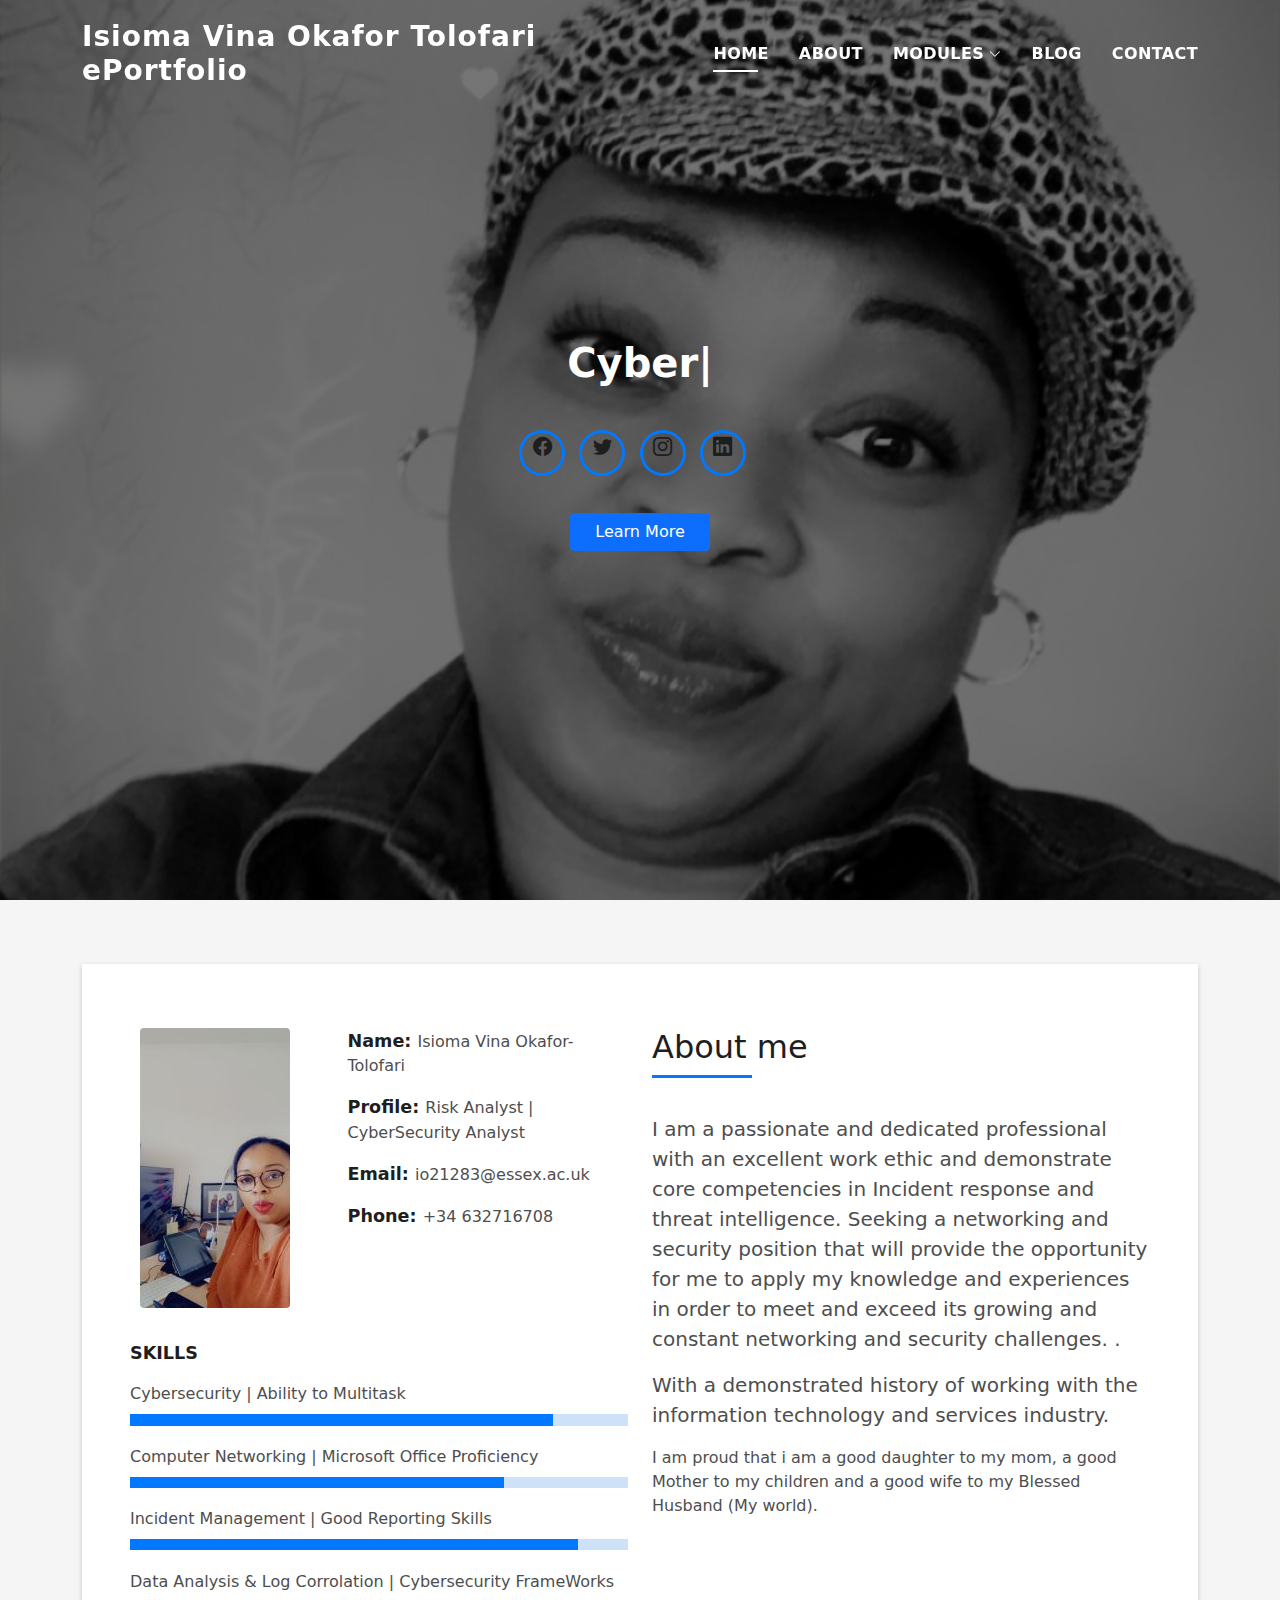
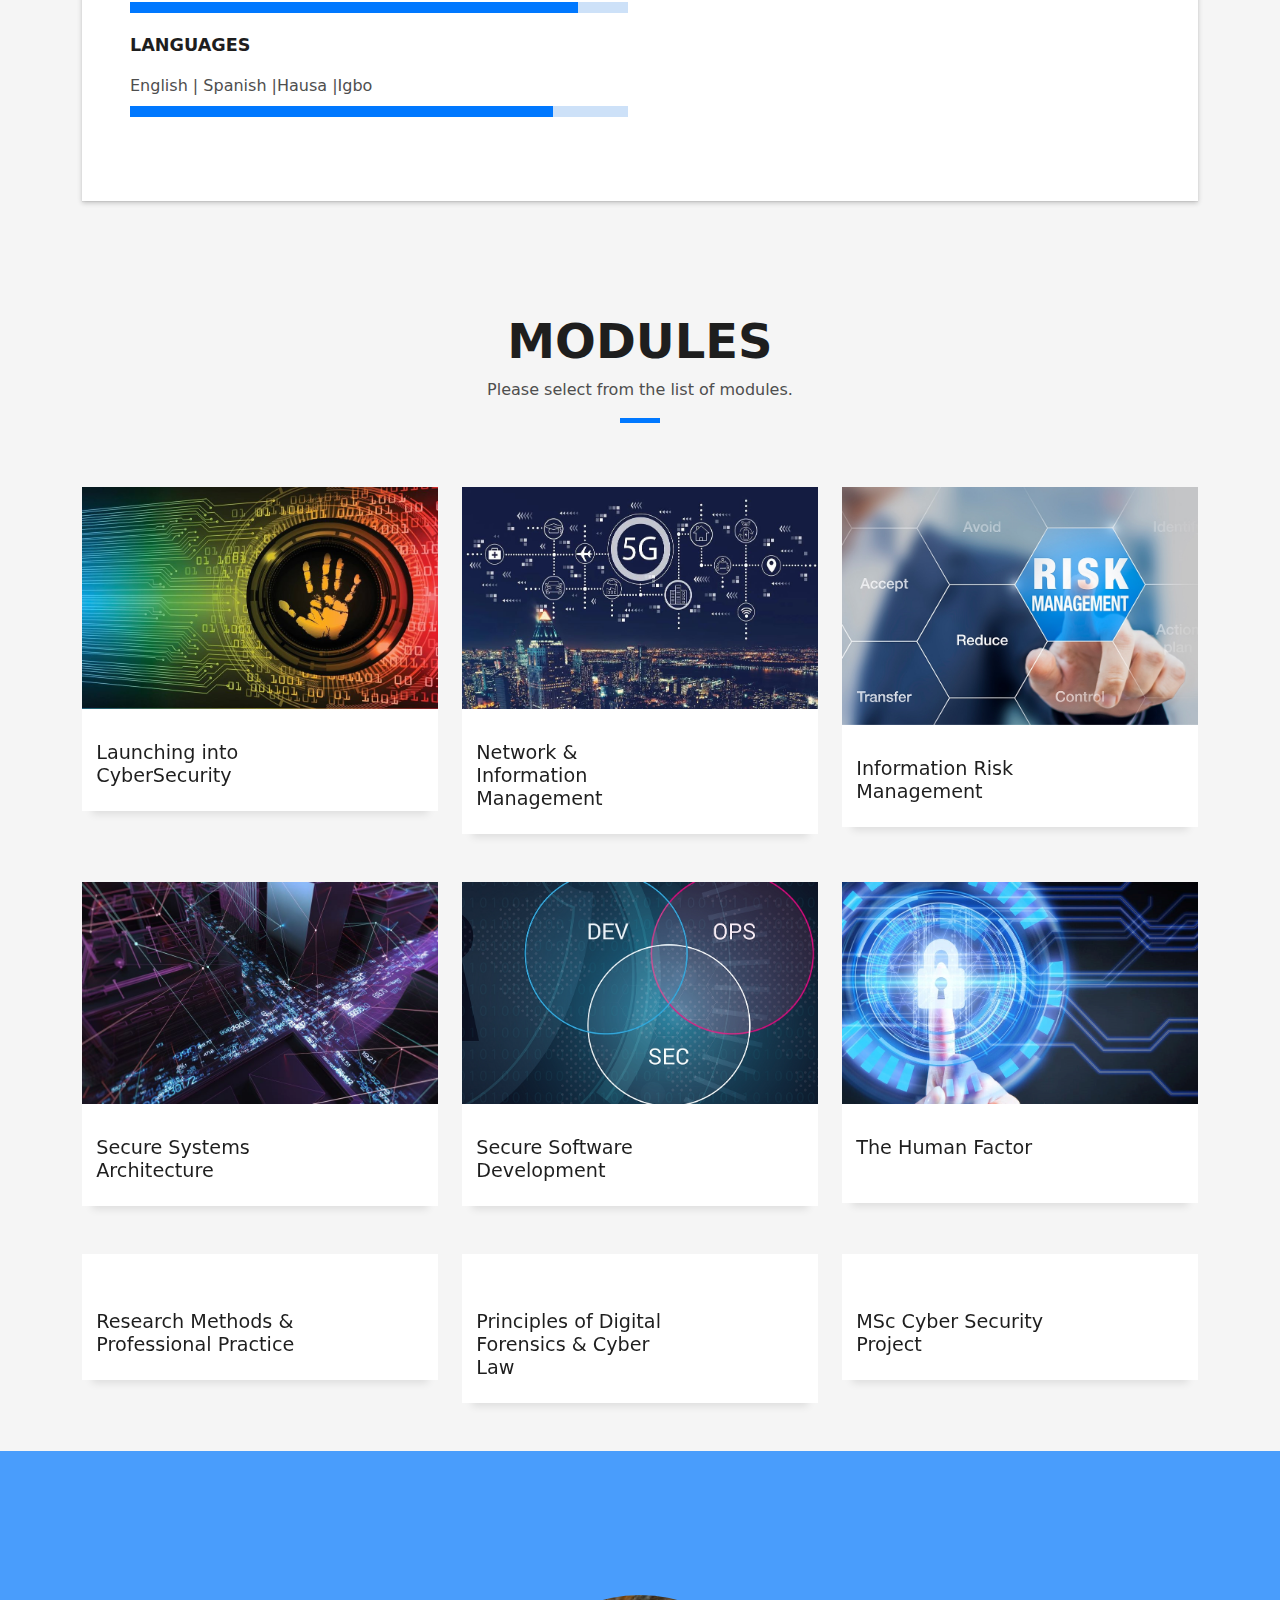
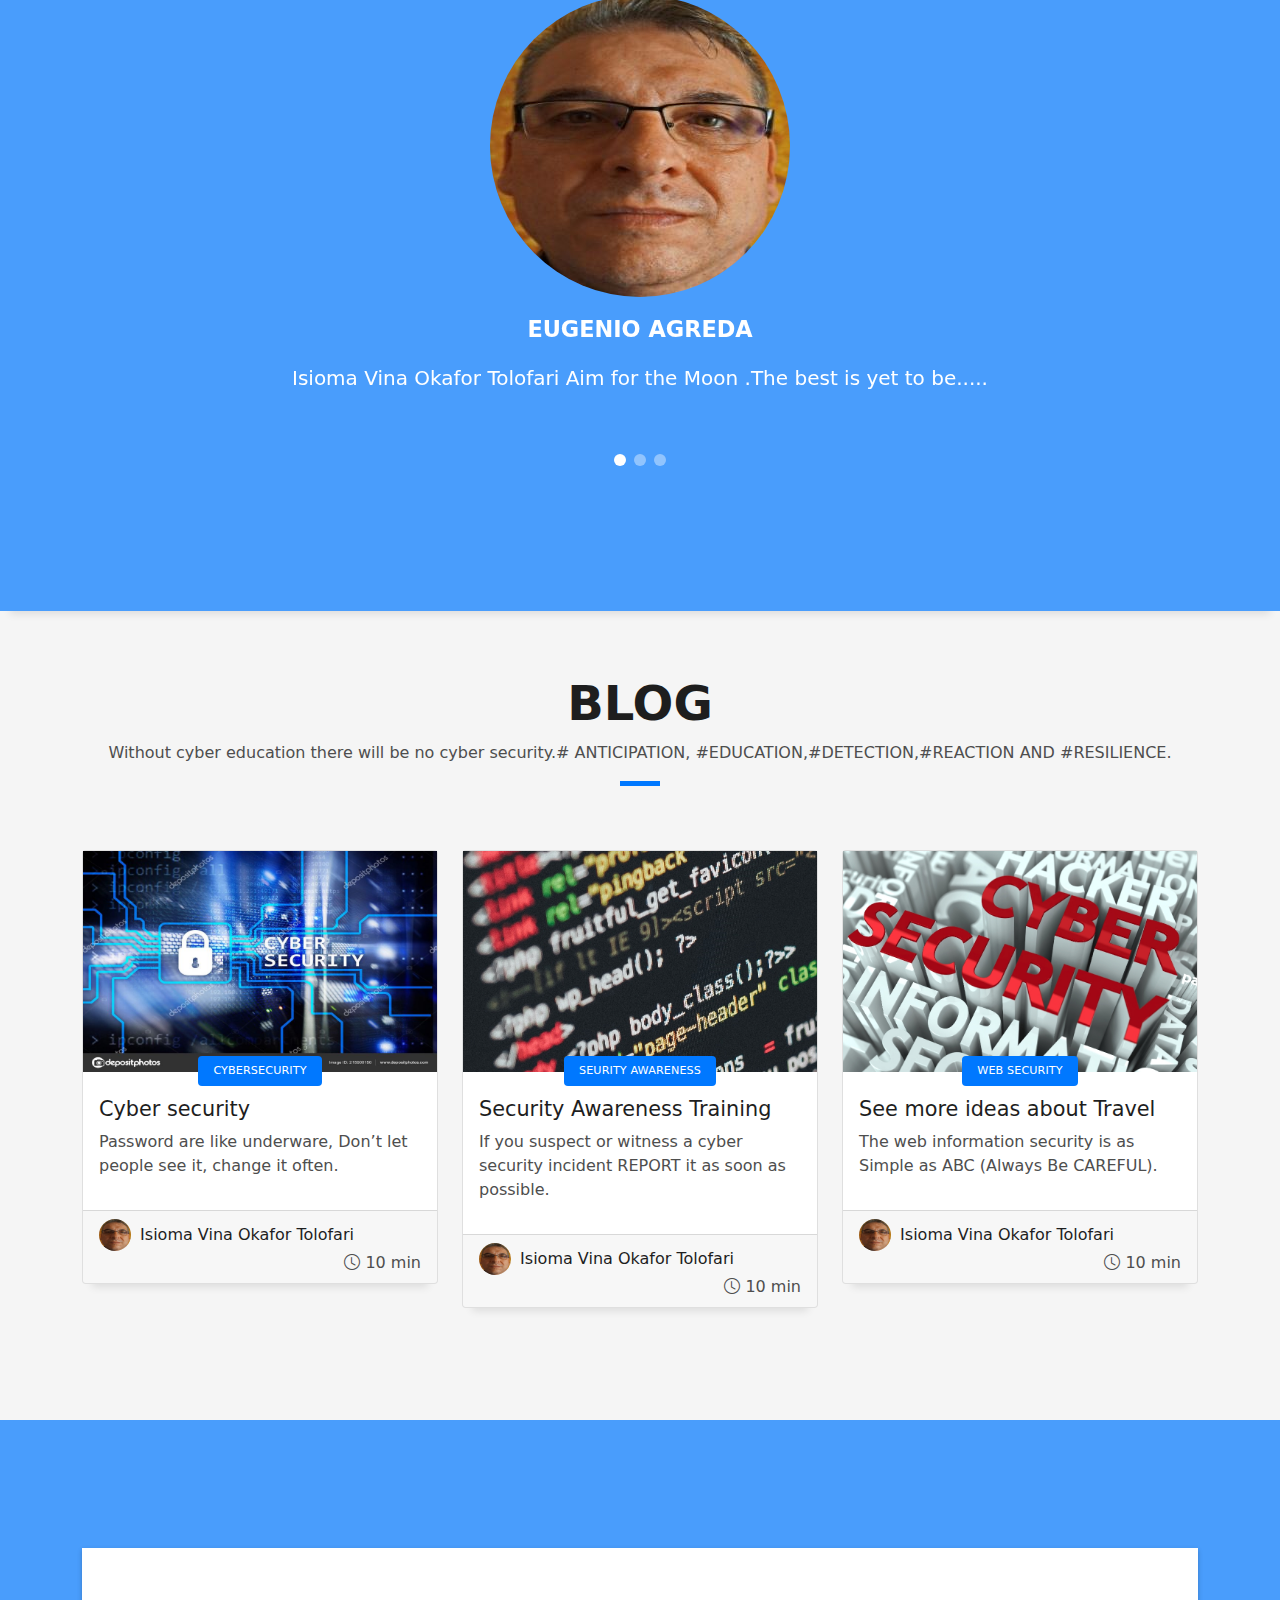
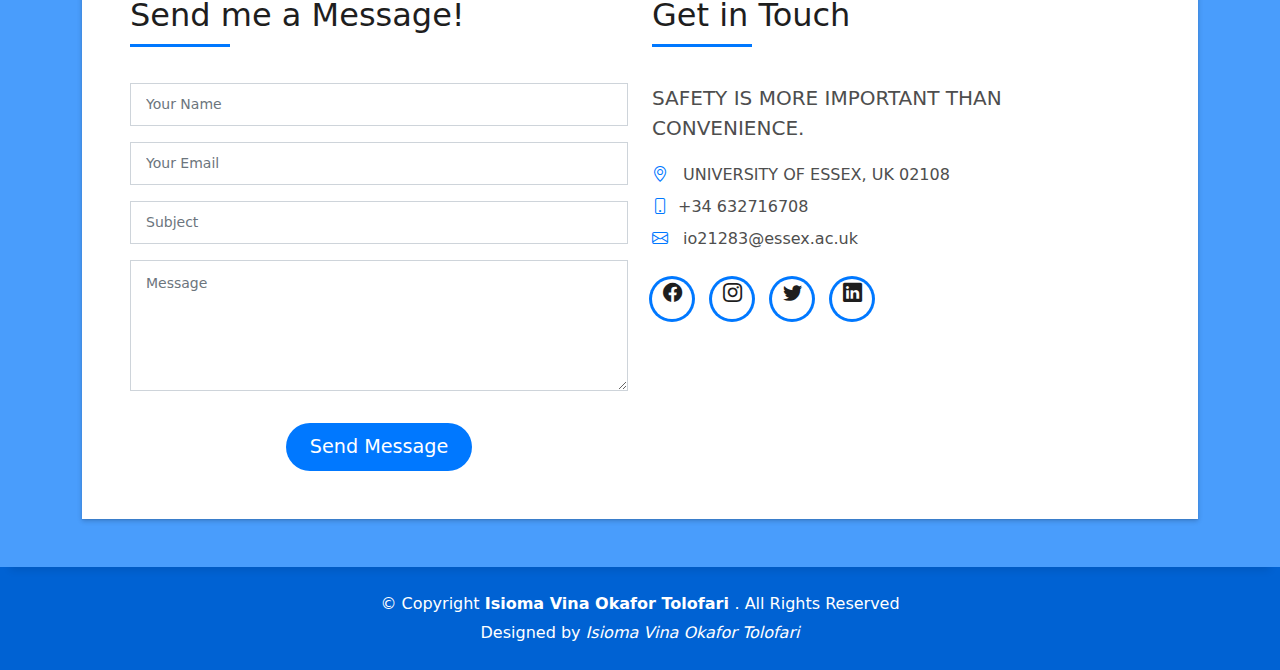
==== assets/index.html @ 9ade3212 "Portfolio update" ====
<!DOCTYPE html>
<html lang="en">

<head>
  <meta charset="utf-8">
  <meta content="width=device-width, initial-scale=1.0" name="viewport">

  <title>Isioma Vina Okafor Tolofari ePortfolio - Index</title>
  <meta content="" name="description">
  <meta content="" name="keywords">

  <!-- Favicons -->
  <link href="assets/img/favicon.png" rel="icon">
  <link href="assets/img/apple-touch-icon.png" rel="apple-touch-icon">

  <!-- Vendor CSS Files -->
  <link href="assets/vendor/bootstrap/css/bootstrap.min.css" rel="stylesheet">
  <link href="assets/vendor/bootstrap-icons/bootstrap-icons.css" rel="stylesheet">
  <link href="assets/vendor/glightbox/css/glightbox.min.css" rel="stylesheet">
  <link href="assets/vendor/swiper/swiper-bundle.min.css" rel="stylesheet">

  <!-- Template Main CSS File -->
  <link href="assets/css/style.css" rel="stylesheet">
  <link href="assets/css/style2.css" rel="stylesheet">

  <!-- =======================================================
  * Template Name: DevFolio - v4.7.1
  * Template URL: https://bootstrapmade.com/devfolio-bootstrap-portfolio-html-template/
  * Author: BootstrapMade.com
  * License: https://bootstrapmade.com/license/
  ======================================================== -->
</head>

<body>

  <!-- ======= Header ======= -->
  <header id="header" class="fixed-top">
    <div class="container d-flex align-items-center justify-content-between">

      <h1 class="logo"><a href="index.html">Isioma Vina Okafor Tolofari ePortfolio</a></h1>
      <!-- Uncomment below if you prefer to use an image logo -->
      <!-- <a href="index.html" class="logo"><img src="assets/img/logo.png" alt="" class="img-fluid"></a>-->

      <nav id="navbar" class="navbar">
        <ul>
          <li><a class="nav-link scrollto active" href="#hero">Home</a></li>
          <li><a class="nav-link scrollto" href="#about">About</a></li>
          <li class="dropdown"><a href="#work"><span>Modules</span> <i class="bi bi-chevron-down"></i></a>
            <ul>
              <li class="dropdown"><a href="module_1.html"><span>Launching Into CyberSecurity - Module 1</span> <i class="bi bi-chevron-right"></i></a>
                <ul>
                  <li><a href="#">Unit 1</a></li>
                  <li><a href="#">Unit 2</a></li>
                  <li><a href="#">Unit 3</a></li>
                  <li><a href="#">Unit 4</a></li>
                  <li><a href="#">Unit 5</a></li>
                  <li><a href="#">Unit 6</a></li>
                  <li><a href="#">Unit 7</a></li>
                  <li><a href="#">Unit 8</a></li>
                  <li><a href="#">Unit 9</a></li>
                  <li><a href="#">Unit 10</a></li>
                  <li><a href="#">Unit 11</a></li>
                  <li><a href="#">Unit 12</a></li>
                </ul>
              </li>
              <li class="dropdown"><a href="module_2.html"><span>Network & Information Management - Module 2</span> <i class="bi bi-chevron-right"></i></a>
                <ul>
                  <li><a href="#">Unit 1</a></li>
                  <li><a href="#">Unit 2</a></li>
                  <li><a href="#">Unit 3</a></li>
                  <li><a href="#">Unit 4</a></li>
                  <li><a href="#">Unit 5</a></li>
                </ul>
              </li>
              <li class="dropdown"><a href="module_3.html"><span> Information Risk Management - Module 3</span> <i class="bi bi-chevron-right"></i></a>
                <ul>
                  <li><a href="#">Unit 1</a></li>
                  <li><a href="#">Unit 2</a></li>
                  <li><a href="#">Unit 3</a></li>
                  <li><a href="#">Unit 4</a></li>
                  <li><a href="#">Unit 5</a></li>
                </ul>
              </li>
              <li class="dropdown"><a href="module_4.html"><span> Secure Systems Architecture - Module 4</span> <i class="bi bi-chevron-right"></i></a>
                <ul>
                  <li><a href="#">Unit 1</a></li>
                  <li><a href="#">Unit 2</a></li> 
                  <li><a href="#">Unit 3</a></li>
                  <li><a href="#">Unit 4</a></li>
                  <li><a href="#">Unit 5</a></li>
                </ul>
              </li>
              <li class="dropdown"><a href="module_5.html"><span> The Human Factor - Module 5</span> <i class="bi bi-chevron-right"></i></a>
                <ul>
                  <li><a href="#">Unit 1</a></li>
                  <li><a href="#">Unit 2</a></li>
                  <li><a href="#">Unit 3</a></li>
                  <li><a href="#">Unit 4</a></li>
                  <li><a href="#">Unit 5</a></li>
                </ul>
              </li>
              <li class="dropdown"><a href="module_6.html"><span>- Module 6</span> <i class="bi bi-chevron-right"></i></a>
                <ul>
                  <li><a href="#">Unit 1</a></li>
                  <li><a href="#">Unit 2</a></li>
                  <li><a href="#">Unit 3</a></li>
                  <li><a href="#">Unit 4</a></li>
                  <li><a href="#">Unit 5</a></li>
                </ul>
              </li>
            </ul>
          </li>
          <li><a class="nav-link scrollto " href="#blog">Blog</a></li>
          <li><a class="nav-link scrollto" href="#contact">Contact</a></li>
        </ul>
        <i class="bi bi-list mobile-nav-toggle"></i>
      </nav><!-- .navbar -->

    </div>
  </header><!-- End Header -->

  <!-- ======= Hero Section ======= -->
  <div id="hero" class="hero route bg-image" style="background-image: url(assets/img/hero-bg.jpg)">
    <div class="overlay-itro"></div>
    <div class="hero-content display-table">
      <div class="table-cell">
        <div class="container">
          <!--<p class="display-6 color-d">Hello!</p>-->
          <!-- <h1 class="hero-title mb-4">I am . . .</h1> -->
          <p class="hero-subtitle"><span class="typed" data-typed-items="CyberSecurity Professional, Incident Responder, Soc Analyst"></span></p>

      <!-- Social Media Icons-->
      <div class="socials">   
        <ul>
          <li><a href="https://www.facebook.com/iokafortolofari/"><span class="ico-circle"><i class="bi bi-facebook"></i></span></a></li>
          <li><a href="https://twitter.com/vina21320150"><span class="ico-circle"><i class="bi bi-twitter"></i></span></a></li>
          <li><a href="https://www.instagram.com/ivisioma2020/?hl=en"><span class="ico-circle"><i class="bi bi-instagram"></i></span></a></li>
          <li><a href="https://www.linkedin.com/in/isi-vina-o-5819244a/"><span class="ico-circle"><i class="bi bi-linkedin"></i></span></a></li>
        </ul>
      </div>
      <!-- Social Media Icons-->

        <p class="pt-3"><a class="btn btn-primary btn js-scroll px-4" href="#about" role="button">Learn More</a></p>
        </div>
      </div>
    </div>
  </div><!-- End Hero Section -->

  <main id="main">

    <!-- ======= About Section ======= -->
    <section id="about" class="about-mf sect-pt4 route">
      <div class="container">
        <div class="row">
          <div class="col-sm-12">
            <div class="box-shadow-full">
              <div class="row">
                <div class="col-md-6">
                  <div class="row">
                    <div class="col-sm-6 col-md-5">
                      <div class="about-img">
                        <img src="assets/img/about_me.jpg" class="img-fluid rounded b-shadow-a" alt="">
                      </div>
                    </div>
                    <div class="col-sm-6 col-md-7">
                      <div class="about-info">
                        <p><span class="title-s">Name: </span> <span>Isioma Vina Okafor-Tolofari </span></p>
                        <p><span class="title-s">Profile: </span> <span>Risk Analyst | CyberSecurity Analyst</span></p>
                        <p><span class="title-s">Email: </span> <span>io21283@essex.ac.uk</span></p>
                        <p><span class="title-s">Phone: </span> <span>+34 632716708</span></p>
                      </div>
                    </div>
                  </div>
                  <div class="skill-mf">
                    <p class="title-s">SKILLS</p>
                    <span>Cybersecurity | Ability to Multitask </span> <span class="pull-right"></span>
                    <div class="progress">
                      <div class="progress-bar" role="progressbar" style="width: 85%;" aria-valuenow="85" aria-valuemin="0" aria-valuemax="100"></div>
                    </div>
                    <span>Computer Networking | Microsoft Office Proficiency</span> <span class="pull-right"></span>
                    <div class="progress">
                      <div class="progress-bar" role="progressbar" style="width: 75%" aria-valuenow="75" aria-valuemin="0" aria-valuemax="100"></div>
                    </div>
                    <span>Incident Management | Good Reporting Skills</span> <span class="pull-right"></span>
                    <div class="progress">
                      <div class="progress-bar" role="progressbar" style="width: 90%" aria-valuenow="90" aria-valuemin="0" aria-valuemax="100"></div>
                    </div>
                    <span>Data Analysis & Log Corrolation | Cybersecurity FrameWorks</span> <span class="pull-right"></span>
                    <div class="progress">
                      <div class="progress-bar" role="progressbar" style="width: 90%" aria-valuenow="90" aria-valuemin="0" aria-valuemax="100"></div>
                    </div>
                    <p class="title-s">LANGUAGES</p>
                    <span>English | Spanish |Hausa |Igbo</span> <span class="pull-right"></span>
                    <div class="progress">
                      <div class="progress-bar" role="progressbar" style="width: 85%;" aria-valuenow="85" aria-valuemin="0" aria-valuemax="100"></div>
                    </div>
                  </div>
                </div>
                <div class="col-md-6">
                  <div class="about-me pt-4 pt-md-0">
                    <div class="title-box-2">
                      <h5 class="title-left">
                        About me
                      </h5>
                    </div>
                    <p class="lead">
                      I am a passionate and dedicated professional with an excellent work ethic and demonstrate core competencies in Incident response and threat intelligence. Seeking a networking and security position that will provide the opportunity for me to apply my knowledge and experiences in order to meet and exceed its growing and constant networking and security challenges. 
.  
                        
                    </p>
                    <p class="lead">
                      With a demonstrated history of working with the information technology and services industry.

                      
                    </p>
                    <p class="lead">
                    </p> I am proud that i am a good daughter to my mom, a good Mother to my children and a good  wife  to my Blessed Husband (My world).</p><br> 
                    </p>
                  </div>
                </div>
              </div>
            </div>
          </div>
        </div>
      </div>
    </section><!-- End About Section -->

    
    <!-- ======= Modules Section ======= -->
    <section id="work" class="portfolio-mf sect-pt4 route">
      <div class="container">
        <div class="row">
          <div class="col-sm-12">
            <div class="title-box text-center">
              <h3 class="title-a">
                Modules
              </h3>
              <p class="subtitle-a">
                Please select from the list of modules.
              </p>
              <div class="line-mf"></div>
            </div>
          </div>
        </div>
        <div class="row">
          <div class="col-md-4">
            <div class="work-box">
              <a href="module_1.html" title="Launching into CyberSecurity">
                <div class="work-img">
                  <img src="assets/img/work-1.jpg" alt="" class="img-fluid">
                </div>
              </a>
              <div class="work-content">
                <div class="row">
                  <div class="col-sm-8">
                    <h2 class="w-title"><a href="module_1.html"> Launching into CyberSecurity</a></h2>
                    <div class="w-more">
                      <span class="w-ctegory"></span>  <span class="w-date"></span>
                    </div>
                  </div>
                  
                </div>
              </div>
            </div>
          </div>
          <div class="col-md-4">
            <div class="work-box">
              <a href="module_2.html" title="Module 2">
                <div class="work-img">
                  <img src="assets/img/work-2.jpg" alt="" class="img-fluid">
                </div>
              </a>
              <div class="work-content">
                <div class="row">
                  <div class="col-sm-8">
                    <h2 class="w-title"><a href="module_2.html"> Network & Information Management
                    </a></h2>
                    <div class="w-more">
                      <span class="w-ctegory"></span>  <span class="w-date"></span>
                    </div>
                  </div>
                  
                </div>
              </div>
            </div>
          </div>
          <div class="col-md-4">
            <div class="work-box">
              <a href="module_3.html" title="Module 3">
                <div class="work-img">
                  <img src="assets/img/work-3.jpg" alt="" class="img-fluid">
                </div>
              </a>
              <div class="work-content">
                <div class="row">
                  <div class="col-sm-8">
                    <h2 class="w-title"><a href="module_3.html"> Information Risk Management</a></h2>
                    <div class="w-more">
                      <span class="w-ctegory"></span>  <span class="w-date"></span>
                    </div>
                  </div>
                  
                </div>
              </div>
            </div>
          </div>
          <div class="col-md-4">
            <div class="work-box">
              <a href="#" title="Module 4">
                <div class="work-img">
                  <img src="assets/img/work-4.jpg" alt="" class="img-fluid">
                </div>
              </a>
              <div class="work-content">
                <div class="row">
                  <div class="col-sm-8">
                    <h2 class="w-title">Secure Systems Architecture</h2>
                    <div class="w-more">
                      <span class="w-ctegory"></span>  <span class="w-date"></span>
                    </div>
                  </div>
                  
                </div>
              </div>
            </div>
          </div>
          <div class="col-md-4">
            <div class="work-box">
              <a href="#" title="Module 5">
                <div class="work-img">
                  <img src="assets/img/work-5.jpg" alt="" class="img-fluid">
                </div>
              </a>
              <div class="work-content">
                <div class="row">
                  <div class="col-sm-8">
                    <h2 class="w-title">Secure Software Development</h2>
                    <div class="w-more">
                      <span class="w-ctegory"></span>  <span class="w-date"></span>
                    </div>
                  </div>
                  
                </div>
              </div>
            </div>
          </div>
          
          <div class="col-md-4">
            <div class="work-box">
              <a href="#" title="Module 6">
                <div class="work-img">
                  <img src="assets/img/work-6.jpg" alt="" class="img-fluid">
                </div>
              </a>
              <div class="work-content">
                <div class="row">
                  <div class="col-sm-8">
                    <h2 class="w-title">The Human Factor</h2>
                    <div class="w-more">
                      <span class="w-ctegory"></span>  <span class="w-date"></span>
                    </br>
                    </div>
                  </div>
                  
                </div>
              </div>
            </div>
          </div>

          <div class="col-md-4">
            <div class="work-box">
              <a href="#" title="Module 6">
                <div class="work-img">
                  <img src="assets/img/work-7.jpg" alt="" class="img-fluid">
                </div>
              </a>
              <div class="work-content">
                <div class="row">
                  <div class="col-sm-8">
                    <h2 class="w-title">Research Methods & Professional Practice</h2>
                    <!--<div class="w-more">
                      <span class="w-ctegory"></span> / <span class="w-date"></span>
                    </div> -->
                  </div>
                  
                </div>
              </div>
            </div>
          </div>

          <div class="col-md-4">
            <div class="work-box">
              <a href="#" title="Module 6">
                <div class="work-img">
                  <img src="assets/img/work-8.jpg" alt="" class="img-fluid">
                </div>
              </a>
              <div class="work-content">
                <div class="row">
                  <div class="col-sm-8">
                    <h2 class="w-title">Principles of Digital Forensics & Cyber Law</h2>
                    <!--<div class="w-more">
                      <span class="w-ctegory"></span> / <span class="w-date"></span>
                    </div> -->
                  </div>
                  
                </div>
              </div>
            </div>
          </div>

          <div class="col-md-4">
            <div class="work-box">
              <a href="#" title="Module 6">
                <div class="work-img">
                  <img src="assets/img/work-9.jpg" alt="" class="img-fluid">
                </div>
              </a>
              <div class="work-content">
                <div class="row">
                  <div class="col-sm-8">
                    <h2 class="w-title">MSc Cyber Security Project</h2>
                    <div class="w-more">
                      <span class="w-ctegory"></span>  <span class="w-date"></span>
                    </div>
                  </div>
                  
                </div>
              </div>
            </div>
          </div>

        </div>
      </div>
    </section><!-- End Modules Section -->


    
    <!-- ======= Testimonials Section ======= -->
    <div class="testimonials paralax-mf bg-image" style="background-image: url(assets/img/overlay-bg.jpg)">
      <div class="overlay-mf"></div>
      <div class="container">
        <div class="row">
          <div class="col-md-12">

            <div class="testimonials-slider swiper" data-aos="fade-up" data-aos-delay="100">
              <div class="swiper-wrapper">

                <div class="swiper-slide">
                  <div class="testimonial-box">
                    <div class="author-test">
                      <img src="assets/img/testimonial-2.jpg" alt="" class="rounded-circle b-shadow-a">
                      <span class="author">Eugenio Agreda</span>
                    </div>
                    <div class="content-test">
                      <p class="description lead">
                        <b>Isioma Vina Okafor Tolofari</b> Aim for the Moon .The best is yet to be.....
                      </p>
                    </div>
                  </div>
                </div><!-- End testimonial item -->

                <div class="swiper-slide">
                  <div class="testimonial-box">
                    <div class="author-test">
                      <img src="assets/img/testimonial-4.jpg" alt="" class="rounded-circle b-shadow-a">
                      <span class="author">Daniel Nwachukwu</span>
                    </div>
                    <div class="content-test">
                      <p class="description lead">
                        <b>Isioma Vina </b> works positively with everyone to get the job done and doesn’t only teach you how to do analytics, you learn so much more..
                      </p>
                    </div>
                  </div>
                </div><!-- End testimonial item -->

                <div class="swiper-slide">
                  <div class="testimonial-box">
                    <div class="author-test">
                      <img src="assets/img/testimonial-3.jpg" alt="" class="rounded-circle b-shadow-a">
                      <span class="author">NK Johnson EKE</span>
                    </div>
                    <div class="content-test">
                      <p class="description lead">
                        I worked alongside <b>Isioma </b> for over 4 years. He is a team player with a unique capacity to multitask and work
                        under pressure.
                      </p>
                    </div>
                  </div>
                </div><!-- End testimonial item -->
              </div>
              <div class="swiper-pagination"></div>
            </div>

            <!-- <div id="testimonial-mf" class="owl-carousel owl-theme">
          
        </div> -->
          </div>
        </div>
      </div>
    </div><!-- End Testimonials Section -->

    <!-- ======= Blog Section ======= -->
    <section id="blog" class="blog-mf sect-pt4 route">
      <div class="container">
        <div class="row">
          <div class="col-sm-12">
            <div class="title-box text-center">
              <h3 class="title-a">
                Blog
              </h3>
              <p class="subtitle-a">
                Without cyber education there will be no cyber security.# ANTICIPATION, #EDUCATION,#DETECTION,#REACTION AND #RESILIENCE.
              </p>
              <div class="line-mf"></div>
            </div>
          </div>
        </div>
        <div class="row">
          <div class="col-md-4">
            <div class="card card-blog">
              <div class="card-img">
                <a href="blog-single.html"><img src="assets/img/post-1.jpg" alt="" class="img-fluid"></a>
              </div>
              <div class="card-body">
                <div class="card-category-box">
                  <div class="card-category">
                    <h6 class="category">cybersecurity</h6>
                  </div>
                </div>
                <h3 class="card-title"><a href="blog-single.html">Cyber security</a></h3>
                <p class="card-description">
                  Password are like underware, Don’t let people see it, change it often. 
                </p>
              </div>
              <div class="card-footer">
                <div class="post-author">
                  <a href="#">
                    <img src="assets/img/testimonial-2.jpg" alt="" class="avatar rounded-circle">
                    <span class="author">Isioma Vina Okafor Tolofari </span>
                  </a>
                </div>
                <div class="post-date">
                  <span class="bi bi-clock"></span> 10 min
                </div>
              </div>
            </div>
          </div>
          <div class="col-md-4">
            <div class="card card-blog">
              <div class="card-img">
                <a href="blog-single.html"><img src="assets/img/post-2.jpg" alt="" class="img-fluid"></a>
              </div>
              <div class="card-body">
                <div class="card-category-box">
                  <div class="card-category">
                    <h6 class="category">Seurity Awareness</h6>
                  </div>
                </div>
                <h3 class="card-title"><a href="blog-single.html">Security Awareness Training</a></h3>
                <p class="card-description">
                  If you suspect or witness a cyber security incident REPORT it as soon as possible.
                </p>
              </div>
              <div class="card-footer">
                <div class="post-author">
                  <a href="#">
                    <img src="assets/img/testimonial-2.jpg" alt="" class="avatar rounded-circle">
                    <span class="author">Isioma Vina Okafor Tolofari </span>
                  </a>
                </div>
                <div class="post-date">
                  <span class="bi bi-clock"></span> 10 min
                </div>
              </div>
            </div>
          </div>
          <div class="col-md-4">
            <div class="card card-blog">
              <div class="card-img">
                <a href="blog-single.html"><img src="assets/img/post-3.jpg" alt="" class="img-fluid"></a>
              </div>
              <div class="card-body">
                <div class="card-category-box">
                  <div class="card-category">
                    <h6 class="category">Web Security</h6>
                  </div>
                </div>
                <h3 class="card-title"><a href="blog-single.html">See more ideas about Travel</a></h3>
                <p class="card-description">
                  The web information security is as Simple as ABC (Always Be CAREFUL).
                </p>
              </div>
              <div class="card-footer">
                <div class="post-author">
                  <a href="#">
                    <img src="assets/img/testimonial-2.jpg" alt="" class="avatar rounded-circle">
                    <span class="author">Isioma Vina Okafor Tolofari </span>
                  </a>
                </div>
                <div class="post-date">
                  <span class="bi bi-clock"></span> 10 min
                </div>
              </div>
            </div>
          </div>
        </div>
      </div>
    </section><!-- End Blog Section -->

    <!-- ======= Contact Section ======= -->
    <section id="contact" class="paralax-mf footer-paralax bg-image sect-mt4 route" style="background-image: url(assets/img/overlay-bg.jpg)">
      <div class="overlay-mf"></div>
      <div class="container">
        <div class="row">
          <div class="col-sm-12">
            <div class="contact-mf">
              <div id="contact" class="box-shadow-full">
                <div class="row">
                  <div class="col-md-6">
                    <div class="title-box-2">
                      <h5 class="title-left">
                        Send me a Message!
                      </h5>
                    </div>
                    <div>
                      <form action="forms/contact.php" method="post" role="form" class="php-email-form">
                        <div class="row">
                          <div class="col-md-12 mb-3">
                            <div class="form-group">
                              <input type="text" name="name" class="form-control" id="name" placeholder="Your Name" required>
                            </div>
                          </div>
                          <div class="col-md-12 mb-3">
                            <div class="form-group">
                              <input type="email" class="form-control" name="email" id="email" placeholder="Your Email" required>
                            </div>
                          </div>
                          <div class="col-md-12 mb-3">
                            <div class="form-group">
                              <input type="text" class="form-control" name="subject" id="subject" placeholder="Subject" required>
                            </div>
                          </div>
                          <div class="col-md-12">
                            <div class="form-group">
                              <textarea class="form-control" name="message" rows="5" placeholder="Message" required></textarea>
                            </div>
                          </div>
                          <div class="col-md-12 text-center my-3">
                            <div class="loading">Loading</div>
                            <div class="error-message"></div>
                            <div class="sent-message">Your message has been sent. Thank you!</div>
                          </div>
                          <div class="col-md-12 text-center">
                            <button type="submit" class="button button-a button-big button-rouded">Send Message</button>
                          </div>
                        </div>
                      </form>
                    </div>
                  </div>
                  <div class="col-md-6">
                    <div class="title-box-2 pt-4 pt-md-0">
                      <h5 class="title-left">
                        Get in Touch
                      </h5>
                    </div>
                    <div class="more-info">
                      <p class="lead">
                        SAFETY IS MORE IMPORTANT THAN CONVENIENCE.
                      </p>
                      <ul class="list-ico">
                        <li><span class="bi bi-geo-alt"></span> UNIVERSITY OF ESSEX, UK 02108</li>
                        <li><span class="bi bi-phone"></span>+34 632716708</li>
                        <li><span class="bi bi-envelope"></span> io21283@essex.ac.uk</li>
                      </ul>
                    </div>
                    <div class="socials">
                      <ul>
                        <li><a href="https://www.facebook.com/iokafortolofari"><span class="ico-circle"><i class="bi bi-facebook"></i></span></a></li>
                        <li><a href="https://www.instagram.com/ivisioma2020/?hl=en"><span class="ico-circle"><i class="bi bi-instagram"></i></span></a></li>
                        <li><a href="https://twitter.com/vina21320150"><span class="ico-circle"><i class="bi bi-twitter"></i></span></a></li>
                        <li><a href="https://www.linkedin.com/in/isi-vina-o-5819244a/"><span class="ico-circle"><i class="bi bi-linkedin"></i></span></a></li>
                      </ul>
                    </div>
                  </div>
                </div>
              </div>
            </div>
          </div>
        </div>
      </div>
    </section><!-- End Contact Section -->

  </main><!-- End #main -->

  <!-- ======= Footer ======= -->
  <footer>
    <div class="container">
      <div class="row">
        <div class="col-sm-12">
          <div class="copyright-box">
            <p class="copyright">&copy; Copyright <strong>Isioma Vina Okafor Tolofari </strong>. All Rights Reserved</p>
            <div class="credits">
              <!--
              All the links in the footer should remain intact.
              You can delete the links only if you purchased the pro version.
              Licensing information: https://bootstrapmade.com/license/
              Purchase the pro version with working PHP/AJAX contact form: https://bootstrapmade.com/buy/?theme=DevFolio
            -->
              Designed by <a href="https://github.com/vina31591"><i>Isioma Vina Okafor Tolofari </i></a>
            </div>
          </div>
        </div>
      </div>
    </div>
  </footer><!-- End  Footer -->

  <div id="preloader"></div>
  <a href="#" class="back-to-top d-flex align-items-center justify-content-center"><i class="bi bi-arrow-up-short"></i></a>

  <!-- Vendor JS Files -->
  <script src="assets/vendor/purecounter/purecounter.js"></script>
  <script src="assets/vendor/bootstrap/js/bootstrap.bundle.min.js"></script>
  <script src="assets/vendor/glightbox/js/glightbox.min.js"></script>
  <script src="assets/vendor/swiper/swiper-bundle.min.js"></script>
  <script src="assets/vendor/typed.js/typed.min.js"></script>
  <script src="assets/vendor/php-email-form/validate.js"></script>

  <!-- Template Main JS File -->
  <script src="assets/js/main.js"></script>

</body>

</html>
---- assets/assets/css/style.css ----
/**
* Template Name: DevFolio - v4.7.1
* Template URL: https://bootstrapmade.com/devfolio-bootstrap-portfolio-html-template/
* Author: BootstrapMade.com
* License: https://bootstrapmade.com/license/
*/

/*--------------------------------------------------------------
# General
--------------------------------------------------------------*/
body {
  background-color: #f5f5f5;
  color: #4e4e4e;
}

h1,
h2,
h3,
h4,
h5,
h6 {
  color: #1e1e1e;
}

a {
  color: #1e1e1e;
  text-decoration: none;
  transition: all 0.5s ease-in-out;
}
a:hover {
  color: #0078ff;
  text-decoration: none;
  transition: all 0.5s ease-in-out;
}

.p-r {
  position: relative;
}

.color-a {
  text-decoration: none;
  color: #0078ff;
}

.color-d {
  color: #f5f5f5;
}

.color-text-a {
  text-decoration: none;
  color: #4e4e4e;
}

.box-shadow, .card-blog, .work-box, .service-box, .paralax-mf {
  box-shadow: 0 13px 8px -10px rgba(0, 0, 0, 0.1);
}

.box-shadow-a, .button:hover {
  text-decoration: none;
  box-shadow: 0 0 0 4px #cde1f8;
}

.display-5 {
  font-size: 2.5rem;
  font-weight: 300;
  line-height: 1.1;
}

.display-6 {
  font-size: 2rem;
  font-weight: 300;
  line-height: 1.1;
}

.avatar {
  width: 32px;
  height: 32px;
  margin-right: 4px;
  overflow: hidden;
}

.bg-image {
  background-repeat: no-repeat;
  background-attachment: fixed;
  background-size: cover;
  background-position: center center;
}
@media (max-width: 1024px) {
  .bg-image {
    background-attachment: scroll;
  }
}

.overlay-mf {
  background-color: #0078ff;
}

.overlay-mf {
  position: absolute;
  top: 0;
  left: 0px;
  padding: 0;
  height: 100%;
  width: 100%;
  opacity: 0.7;
}

.paralax-mf {
  position: relative;
  padding: 8rem 0;
}

.display-table {
  width: 100%;
  height: 100%;
  display: table;
}

.table-cell {
  display: table-cell;
  vertical-align: middle;
}

/*--/ Sections /--*/
.sect-4 {
  padding: 4rem 0;
}

.sect-pt4 {
  padding-top: 4rem;
}

.sect-mt4 {
  margin-top: 4rem;
}

/*--/ Title s /--*/
.title-s {
  font-weight: 600;
  color: #1e1e1e;
  font-size: 1.1rem;
}

/*--/ Title A /--*/
.title-box {
  margin-bottom: 4rem;
}

.title-a {
  text-decoration: none;
  font-size: 3rem;
  font-weight: bold;
  text-transform: uppercase;
}

.subtitle-a {
  text-decoration: none;
  color: #4e4e4e;
}

.line-mf {
  width: 40px;
  height: 5px;
  background-color: #0078ff;
  margin: 0 auto;
}

/*--/ Title Left /--*/
.title-box-2 {
  margin-bottom: 3rem;
}

.title-left {
  font-size: 2rem;
  position: relative;
}
.title-left:before {
  content: "";
  position: absolute;
  height: 3px;
  background-color: #0078ff;
  width: 100px;
  bottom: -12px;
}

/*------/ Box /------*/
.box-pl2 {
  padding-left: 2rem;
}

.box-shadow-full {
  padding: 3rem 1.25rem;
  position: relative;
  background-color: #fff;
  margin-bottom: 3rem;
  z-index: 2;
  box-shadow: 0 1px 1px 0 rgba(0, 0, 0, 0.06), 0 2px 5px 0 rgba(0, 0, 0, 0.2);
}
@media (min-width: 768px) {
  .box-shadow-full {
    padding: 3rem;
  }
}

/*------/ Socials /------*/
.socials {
  padding: 1.5rem 0;
}
.socials ul li {
  display: inline-block;
}
.socials .ico-circle {
  height: 40px;
  width: 40px;
  font-size: 1.2rem;
  border-radius: 50%;
  line-height: 1.6;
  margin: 0 15px 0 0;
  box-shadow: 0 0 0 3px #0078ff;
  transition: all 500ms ease;
}
.socials .ico-circle:hover {
  background-color: #0078ff;
  color: #fff;
  box-shadow: 0 0 0 3px #cde1f8;
  transition: all 500ms ease;
}

/*------/ Ul resect /------*/
.ul-resect, .widget-tags ul, .widget-sidebar .list-sidebar, .box-comments .list-comments, .blog-wrapper .post-meta ul, .list-ico, .socials ul {
  list-style: none;
  padding-left: 0;
  margin-bottom: 0;
}

.list-ico {
  line-height: 2;
}
.list-ico span {
  color: #0078ff;
  margin-right: 10px;
}

/*------/ Ico Circle /------*/
.ico-circle {
  height: 100px;
  width: 100px;
  font-size: 2rem;
  border-radius: 50%;
  line-height: 1.55;
  margin: 0 auto;
  text-align: center;
  box-shadow: 0 0 0 10px #0078ff;
  display: block;
}

/*------/ Owl Carousel /------*/
.owl-theme .owl-dots {
  text-align: center;
  margin-top: 18px;
}
.owl-theme .owl-dots .owl-dot {
  display: inline-block;
}
.owl-theme .owl-dots .owl-dot span {
  width: 18px;
  height: 7px;
  margin: 5px 5px;
  background: #cde1f8;
  border: 0px solid #cde1f8;
  display: block;
  transition: all 0.6s ease-in-out;
  cursor: pointer;
}
.owl-theme .owl-dots .owl-dot:hover span {
  background-color: #cde1f8;
}
.owl-theme .owl-dots .owl-dot.active span {
  background-color: #1B1B1B;
  width: 25px;
}

/*--/ Scrolltop s /--*/
.scrolltop-mf {
  position: relative;
  display: none;
}
.scrolltop-mf span {
  z-index: 999;
  position: fixed;
  width: 42px;
  height: 42px;
  background-color: #0078ff;
  opacity: 0.7;
  font-size: 1.6rem;
  line-height: 1.5;
  text-align: center;
  color: #fff;
  top: auto;
  left: auto;
  right: 30px;
  bottom: 50px;
  cursor: pointer;
  border-radius: 50%;
}

/*--------------------------------------------------------------
# Back to top button
--------------------------------------------------------------*/
.back-to-top {
  position: fixed;
  visibility: hidden;
  opacity: 0;
  right: 15px;
  bottom: 15px;
  z-index: 996;
  background: #0078ff;
  width: 40px;
  height: 40px;
  border-radius: 50px;
  transition: all 0.4s;
}
.back-to-top i {
  font-size: 28px;
  color: #fff;
  line-height: 0;
}
.back-to-top:hover {
  background: #298eff;
  color: #fff;
}
.back-to-top.active {
  visibility: visible;
  opacity: 1;
}

/*------/ Prelaoder /------*/
#preloader {
  position: fixed;
  top: 0;
  left: 0;
  right: 0;
  bottom: 0;
  z-index: 9999;
  overflow: hidden;
  background: #fff;
}

#preloader:before {
  content: "";
  position: fixed;
  top: calc(50% - 30px);
  left: calc(50% - 30px);
  border: 6px solid #f2f2f2;
  border-top: 6px solid #0078ff;
  border-radius: 50%;
  width: 60px;
  height: 60px;
  -webkit-animation: animate-preloader 1s linear infinite;
  animation: animate-preloader 1s linear infinite;
}

@-webkit-keyframes animate-preloader {
  0% {
    transform: rotate(0deg);
  }
  100% {
    transform: rotate(360deg);
  }
}

@keyframes animate-preloader {
  0% {
    transform: rotate(0deg);
  }
  100% {
    transform: rotate(360deg);
  }
}
/*------/ Button /------*/
.button {
  display: inline-block;
  padding: 0.3rem 0.6rem;
  text-align: center;
  vertical-align: middle;
  -webkit-user-select: none;
  -moz-user-select: none;
  user-select: none;
  font-size: 1rem;
  border-radius: 0.3rem;
  border: 1px solid transparent;
  transition: all 500ms ease;
  cursor: pointer;
}
.button:focus {
  outline: 0;
}
.button:hover {
  background-color: #0062d3;
  color: #fff;
  transition: all 500ms ease;
}

.button-a {
  text-decoration: none;
  background-color: #0078ff;
  color: #fff;
  border-color: #cde1f8;
}

.button-big {
  padding: 0.9rem 2.3rem;
  font-size: 1.2rem;
}

.button-rouded {
  border-radius: 5rem;
}

.btn-lg {
  padding: 0.5rem 1rem;
  font-size: 1.25rem;
  line-height: 1.5;
  border-radius: 0.3rem;
}

/*--------------------------------------------------------------
# Header
--------------------------------------------------------------*/
#header {
  transition: all 0.5s;
  z-index: 997;
  padding: 20px 0;
}
#header .logo {
  font-size: 28px;
  margin: 0;
  padding: 0;
  font-weight: 600;
  letter-spacing: 1px;
}
#header .logo a {
  color: #fff;
}
#header .logo img {
  max-height: 40px;
}
#header.header-scrolled {
  background: rgba(0, 0, 0, 0.9);
  padding: 12px 0;
}

/*--------------------------------------------------------------
# Navigation Menu
--------------------------------------------------------------*/
/**
* Desktop Navigation 
*/
.navbar {
  padding: 0;
}
.navbar ul {
  margin: 0;
  padding: 0;
  display: flex;
  list-style: none;
  align-items: center;
}
.navbar li {
  position: relative;
}
.navbar > ul > li {
  white-space: nowrap;
  padding: 10px 0 10px 30px;
}
.navbar a, .navbar a:focus {
  display: flex;
  align-items: center;
  justify-content: space-between;
  color: #fff;
  font-size: 16px;
  font-weight: 600;
  padding: 0;
  white-space: nowrap;
  transition: 0.3s;
  letter-spacing: 0.4px;
  position: relative;
  text-transform: uppercase;
}
.navbar a i, .navbar a:focus i {
  font-size: 12px;
  line-height: 0;
  margin-left: 5px;
}
.navbar > ul > li > a:before {
  content: "";
  position: absolute;
  width: 100%;
  height: 2px;
  bottom: -6px;
  left: 0;
  width: 0;
  background-color: #fff;
  visibility: hidden;
  transition: all 0.3s ease-in-out 0s;
}
.navbar a:hover:before, .navbar li:hover > a:before, .navbar .active:before {
  visibility: visible;
  width: 80%;
}
.navbar a:hover, .navbar .active, .navbar .active:focus, .navbar li:hover > a {
  color: #fff;
}
.navbar .dropdown ul {
  display: block;
  position: absolute;
  left: 30px;
  top: calc(100% + 30px);
  margin: 0;
  padding: 10px 0;
  z-index: 99;
  opacity: 0;
  visibility: hidden;
  background: #fff;
  box-shadow: 0px 0px 30px rgba(127, 137, 161, 0.25);
  transition: 0.3s;
}
.navbar .dropdown ul li {
  min-width: 200px;
}
.navbar .dropdown ul a {
  padding: 10px 20px;
  font-size: 14px;
  text-transform: none;
  color: #4e4e4e;
}
.navbar .dropdown ul a i {
  font-size: 12px;
}
.navbar .dropdown ul a:hover, .navbar .dropdown ul .active:hover, .navbar .dropdown ul li:hover > a {
  color: #0078ff;
}
.navbar .dropdown:hover > ul {
  opacity: 1;
  top: 100%;
  visibility: visible;
}
.navbar .dropdown .dropdown ul {
  top: 0;
  left: calc(100% - 30px);
  visibility: hidden;
}
.navbar .dropdown .dropdown:hover > ul {
  opacity: 1;
  top: 0;
  left: 100%;
  visibility: visible;
}
@media (max-width: 1366px) {
  .navbar .dropdown .dropdown ul {
    left: -90%;
  }
  .navbar .dropdown .dropdown:hover > ul {
    left: -100%;
  }
}

/**
* Mobile Navigation 
*/
.mobile-nav-toggle {
  color: #fff;
  font-size: 28px;
  cursor: pointer;
  display: none;
  line-height: 0;
  transition: 0.5s;
}

@media (max-width: 991px) {
  .mobile-nav-toggle {
    display: block;
  }

  .navbar ul {
    display: none;
  }
}
.navbar-mobile {
  position: fixed;
  overflow: hidden;
  top: 0;
  right: 0;
  left: 0;
  bottom: 0;
  background: rgba(78, 78, 78, 0.9);
  transition: 0.3s;
  z-index: 999;
}
.navbar-mobile .mobile-nav-toggle {
  position: absolute;
  top: 15px;
  right: 15px;
}
.navbar-mobile ul {
  display: block;
  position: absolute;
  top: 55px;
  right: 15px;
  bottom: 15px;
  left: 15px;
  padding: 10px 0;
  background-color: #fff;
  overflow-y: auto;
  transition: 0.3s;
}
.navbar-mobile > ul > li {
  padding: 0;
}
.navbar-mobile a:hover:before, .navbar-mobile li:hover > a:before, .navbar-mobile .active:before {
  visibility: hidden;
}
.navbar-mobile a, .navbar-mobile a:focus {
  padding: 10px 20px;
  font-size: 15px;
  color: #4e4e4e;
}
.navbar-mobile a:hover, .navbar-mobile .active, .navbar-mobile li:hover > a {
  color: #0078ff;
}
.navbar-mobile .getstarted, .navbar-mobile .getstarted:focus {
  margin: 15px;
}
.navbar-mobile .dropdown ul {
  position: static;
  display: none;
  margin: 10px 20px;
  padding: 10px 0;
  z-index: 99;
  opacity: 1;
  visibility: visible;
  background: #fff;
  box-shadow: 0px 0px 30px rgba(127, 137, 161, 0.25);
}
.navbar-mobile .dropdown ul li {
  min-width: 200px;
}
.navbar-mobile .dropdown ul a {
  padding: 10px 20px;
}
.navbar-mobile .dropdown ul a i {
  font-size: 12px;
}
.navbar-mobile .dropdown ul a:hover, .navbar-mobile .dropdown ul .active:hover, .navbar-mobile .dropdown ul li:hover > a {
  color: #0078ff;
}
.navbar-mobile .dropdown > .dropdown-active {
  display: block;
}

/*--------------------------------------------------------------
# Hero Section
--------------------------------------------------------------*/
.hero {
  height: 100vh;
  position: relative;
  color: #fff;
}
.hero .hero-content {
  text-align: center;
  position: absolute;
}
.hero .overlay-itro {
  background-color: rgba(0, 0, 0, 0.6);
  position: absolute;
  top: 0;
  left: 0px;
  padding: 0;
  height: 100%;
  width: 100%;
  opacity: 0.9;
}
.hero .hero-title {
  color: #fff;
  font-weight: 600;
  font-size: 3rem;
}
@media (min-width: 768px) {
  .hero .hero-title {
    font-size: 4.5rem;
  }
}
.hero .hero-subtitle {
  font-size: 1.5rem;
  font-weight: 600;
}
@media (min-width: 500px) {
  .hero .hero-subtitle {
    font-size: 2.5rem;
  }
}
.hero .text-slider-items {
  display: none;
}

.hero-single {
  height: 350px;
}
.hero-single .hero-content {
  margin-top: 30px;
}
.hero-single .hero-title {
  text-transform: uppercase;
  font-size: 3rem;
}
@media (min-width: 768px) {
  .hero-single .hero-title {
    font-size: 3.5rem;
  }
}
.hero-single .breadcrumb {
  background-color: transparent;
  color: #0078ff;
}
.hero-single .breadcrumb .breadcrumb-item:before {
  color: #cde1f8;
}
.hero-single .breadcrumb .breadcrumb-item.active {
  color: #cde1f8;
}
.hero-single .breadcrumb a {
  color: #fff;
}

/*--------------------------------------------------------------
# About
--------------------------------------------------------------*/
.about-mf .box-shadow-full {
  padding-top: 4rem;
  padding-bottom: 4rem;
}
.about-mf .about-img {
  margin-bottom: 2rem;
}
.about-mf .about-img img {
  margin-left: 10px;
}
@media (min-width: 767px) {
  .about-mf .box-pl2 {
    margin-top: 3rem;
    padding-left: 0rem;
  }
}

.skill-mf span {
  color: #4e4e4e;
}
.skill-mf .progress {
  background-color: #cde1f8;
  margin: 0.5rem 0 1.2rem 0;
  border-radius: 0;
  height: 0.7rem;
}
.skill-mf .progress .progress-bar {
  height: 0.7rem;
  background-color: #0078ff;
}

/*--------------------------------------------------------------
# Services
--------------------------------------------------------------*/
.service-box {
  background-color: #fff;
  padding: 2.5rem 1.3rem;
  border-radius: 1rem;
  margin-bottom: 3rem;
  text-align: center;
}
.service-box:hover .ico-circle {
  transition: all 500ms ease;
  color: #fff;
  background-color: #0078ff;
  box-shadow: 0 0 0 10px #cde1f8;
}
.service-box .service-ico {
  margin-bottom: 1rem;
  color: #1e1e1e;
}
.service-box .ico-circle {
  transition: all 500ms ease;
  display: inline-flex;
  align-items: center;
  justify-content: center;
}
.service-box .ico-circle i {
  line-height: 0;
  font-size: 40px;
}
.service-box .s-title {
  font-size: 1.4rem;
  text-transform: uppercase;
  text-align: center;
  padding: 0.4rem 0;
}
.service-box .s-description {
  color: #4e4e4e;
}

/*--------------------------------------------------------------
# Counter
--------------------------------------------------------------*/
.counter-box {
  color: #fff;
  text-align: center;
}
@media (min-width: 577px) {
  .counter-box {
    margin-bottom: 1.8rem;
  }
}

.counter-ico {
  margin-bottom: 1rem;
}
.counter-ico .ico-circle {
  height: 60px;
  width: 60px;
  line-height: 1.5;
  box-shadow: 0 0 0 10px #cde1f8;
}

.counter-num .counter {
  font-size: 2rem;
  margin-bottom: 0;
}

/*--------------------------------------------------------------
# Portfolio
--------------------------------------------------------------*/
.work-box {
  margin-bottom: 3rem;
  -webkit-backface-visibility: hidden;
  backface-visibility: hidden;
  background-color: #fff;
}
.work-box:hover img {
  transform: scale(1.3);
}

.work-img {
  display: block;
  overflow: hidden;
}
.work-img img {
  transition: all 1s;
}

.work-content {
  padding: 2rem 3% 1rem 4%;
}
.work-content .w-more {
  color: #4e4e4e;
  font-size: 0.8rem;
}
.work-content .w-more .w-ctegory {
  color: #0078ff;
}
.work-content .w-like {
  font-size: 2.5rem;
  color: #0078ff;
  float: right;
}
.work-content .w-like a {
  color: #0078ff;
}
.work-content .w-like .num-like {
  font-size: 0.7rem;
}

.w-title {
  font-size: 1.2rem;
}

/*--------------------------------------------------------------
# Portfolio Details
--------------------------------------------------------------*/
.portfolio-details {
  padding-top: 40px;
}
.portfolio-details .portfolio-details-slider img {
  width: 100%;
}
.portfolio-details .portfolio-details-slider .swiper-pagination {
  margin-top: 20px;
  position: relative;
}
.portfolio-details .portfolio-details-slider .swiper-pagination .swiper-pagination-bullet {
  width: 12px;
  height: 12px;
  background-color: #fff;
  opacity: 1;
  border: 1px solid #0078ff;
}
.portfolio-details .portfolio-details-slider .swiper-pagination .swiper-pagination-bullet-active {
  background-color: #0078ff;
}
.portfolio-details .portfolio-info {
  padding: 30px;
  box-shadow: 0px 0 30px rgba(78, 78, 78, 0.08);
}
.portfolio-details .portfolio-info h3 {
  font-size: 22px;
  font-weight: 700;
  margin-bottom: 20px;
  padding-bottom: 20px;
  border-bottom: 1px solid #eee;
}
.portfolio-details .portfolio-info ul {
  list-style: none;
  padding: 0;
  font-size: 15px;
}
.portfolio-details .portfolio-info ul li + li {
  margin-top: 10px;
}
.portfolio-details .portfolio-description {
  padding-top: 30px;
}
.portfolio-details .portfolio-description h2 {
  font-size: 26px;
  font-weight: 700;
  margin-bottom: 20px;
}
.portfolio-details .portfolio-description p {
  padding: 0;
}

/*--------------------------------------------------------------
# Testimonials
--------------------------------------------------------------*/
.testimonial-box {
  color: #fff;
  text-align: center;
}
.testimonial-box .author-test {
  margin-top: 1rem;
}
.testimonial-box .author-test img {
  margin: 0 auto;
}
.testimonial-box .author {
  color: #fff;
  text-transform: uppercase;
  font-weight: 600;
  margin: 1rem 0;
  display: block;
  font-size: 1.4rem;
}
.testimonial-box .comit {
  font-size: 2rem;
  color: #0078ff;
  background-color: #fff;
  width: 52px;
  height: 52px;
  display: block;
  margin: 0 auto;
  border-radius: 50%;
  line-height: 1.6;
}
@media (min-width: 768px) {
  .testimonial-box .description {
    padding: 0 5rem;
  }
}
@media (min-width: 992px) {
  .testimonial-box .description {
    padding: 0 8rem;
  }
}
@media (min-width: 1200px) {
  .testimonial-box .description {
    padding: 0 13rem;
  }
}

.swiper-pagination {
  margin-top: 20px;
  position: relative;
}
.swiper-pagination .swiper-pagination-bullet {
  width: 12px;
  height: 12px;
  background-color: rgba(255, 255, 255, 0.4);
  opacity: 1;
}
.swiper-pagination .swiper-pagination-bullet-active {
  background-color: #fff;
}

/*--------------------------------------------------------------
# Contact
--------------------------------------------------------------*/
.footer-paralax {
  padding: 4rem 0 0 0;
}

.contact-mf {
  margin-top: 4rem;
}
@media (min-width: 767px) {
  .contact-mf .box-pl2 {
    margin-top: 3rem;
    padding-left: 0rem;
  }
}

.php-email-form .error-message {
  display: none;
  color: #fff;
  background: #ed3c0d;
  text-align: center;
  padding: 15px;
  font-weight: 600;
}
.php-email-form .sent-message {
  display: none;
  color: #fff;
  background: #18d26e;
  text-align: center;
  padding: 15px;
  font-weight: 600;
}
.php-email-form .loading {
  display: none;
  background: #fff;
  text-align: center;
  padding: 15px;
}
.php-email-form .loading:before {
  content: "";
  display: inline-block;
  border-radius: 50%;
  width: 24px;
  height: 24px;
  margin: 0 10px -6px 0;
  border: 3px solid #18d26e;
  border-top-color: #eee;
  -webkit-animation: animate-loading 1s linear infinite;
  animation: animate-loading 1s linear infinite;
}
.php-email-form input, .php-email-form textarea {
  border-radius: 0;
  box-shadow: none;
  font-size: 14px;
}
.php-email-form input:focus, .php-email-form textarea:focus {
  border-color: #0078ff;
}
.php-email-form input {
  padding: 10px 15px;
}
.php-email-form textarea {
  padding: 12px 15px;
  margin-bottom: 0;
}
.php-email-form button[type=submit] {
  background: #0078ff;
  border: 0;
  padding: 10px 24px;
  color: #fff;
  transition: 0.4s;
}
.php-email-form button[type=submit]:hover {
  background: #3393ff;
}

@-webkit-keyframes animate-loading {
  0% {
    transform: rotate(0deg);
  }
  100% {
    transform: rotate(360deg);
  }
}

@keyframes animate-loading {
  0% {
    transform: rotate(0deg);
  }
  100% {
    transform: rotate(360deg);
  }
}
/*--------------------------------------------------------------
# Blog
--------------------------------------------------------------*/
@media (min-width: 767px) {
  .card-blog {
    margin-bottom: 3rem;
  }
}
.card-blog .card-body {
  position: relative;
}
.card-blog .card-category-box {
  position: absolute;
  text-align: center;
  top: -16px;
  left: 15px;
  right: 15px;
  line-height: 25px;
  overflow: hidden;
}
.card-blog .card-category {
  display: inline-block;
  color: #fff;
  padding: 0 15px 5px;
  overflow: hidden;
  background-color: #0078ff;
  border-radius: 4px;
}
.card-blog .card-category .category {
  color: #fff;
  display: inline-block;
  text-transform: uppercase;
  font-size: 0.7rem;
  letter-spacing: 0.1px;
  margin-bottom: 0;
}
.card-blog .card-title {
  font-size: 1.3rem;
  margin-top: 0.6rem;
}
.card-blog .card-description {
  color: #4e4e4e;
}
.card-blog .post-author {
  display: inline-block;
}
.card-blog .post-date {
  color: #4e4e4e;
  display: inline-block;
  float: right;
}

/*--------------------------------------------------------------
# Blog Single
--------------------------------------------------------------*/
.post-box,
.form-comments,
.box-comments,
.widget-sidebar {
  padding: 2rem;
  background-color: #fff;
  margin-bottom: 3rem;
}
@media (min-width: 768px) {
  .post-box,
.form-comments,
.box-comments,
.widget-sidebar {
    padding: 3rem;
  }
}

.blog-wrapper .article-title {
  font-size: 1.5rem;
}
@media (min-width: 768px) {
  .blog-wrapper .article-title {
    font-size: 1.9rem;
  }
}
.blog-wrapper .post-meta {
  margin: 1rem 0;
}
.blog-wrapper .post-meta ul {
  border-left: 4px solid #0078ff;
  margin-top: 1rem;
}
.blog-wrapper .post-meta ul li {
  display: inline-block;
  margin-left: 15px;
}
.blog-wrapper .post-meta ul a {
  color: #0078ff;
}
.blog-wrapper .post-meta ul span {
  color: #1e1e1e;
}
.blog-wrapper .blockquote {
  border-left: 4px solid #0078ff;
  padding: 18px;
  font-style: italic;
}

/*------/ Comments /------*/
.box-comments .list-comments li {
  padding-bottom: 40px;
}
.box-comments .list-comments .comment-avatar {
  display: table-cell;
  vertical-align: top;
}
.box-comments .list-comments .comment-avatar img {
  width: 80px;
  height: 80px;
}
.box-comments .list-comments .comment-author {
  font-size: 1.3rem;
}
@media (min-width: 768px) {
  .box-comments .list-comments .comment-author {
    font-size: 1.5rem;
  }
}
.box-comments .list-comments .comment-details {
  display: table-cell;
  vertical-align: top;
  padding-left: 25px;
}
.box-comments .list-comments a {
  color: #0078ff;
}
.box-comments .list-comments span {
  color: #1e1e1e;
  font-style: italic;
}
.box-comments .comment-children {
  margin-left: 40px;
}

/*------/ Sidebar /------*/
.widget-sidebar .sidebar-title {
  font-size: 1.6rem;
  font-weight: 600;
  border-left: 5px solid #0078ff;
  padding-left: 15px;
  text-transform: uppercase;
  margin-bottom: 1.5rem;
}
.widget-sidebar .list-sidebar li {
  position: relative;
  padding: 6px 0 6px 24px;
}
.widget-sidebar .list-sidebar li:before {
  position: absolute;
  content: "";
  width: 10px;
  height: 1px;
  left: 0;
  background-color: #0078ff;
  top: 20px;
}

.sidebar-search input {
  background-color: #fff;
  border-radius: 0;
  transition: all 0.5s ease-in-out;
}
.sidebar-search .btn-search {
  background-color: #0078ff;
  border-color: #0078ff;
  border-radius: 0;
  padding-left: 20px;
  padding-right: 20px;
}

.widget-tags ul li {
  display: inline-block;
  background-color: #0078ff;
  padding: 0.2rem 0.6rem;
  margin-bottom: 0.5rem;
  border-radius: 15px;
}
.widget-tags ul li a {
  color: #fff;
}

/*--------------------------------------------------------------
# Footer
--------------------------------------------------------------*/
footer {
  text-align: center;
  color: #fff;
  padding: 25px 0;
  background: #0062d3;
}
footer .copyright {
  margin-bottom: 0.3rem;
}
footer .credits {
  margin-bottom: 0;
}
footer .credits a {
  color: #fff;
}
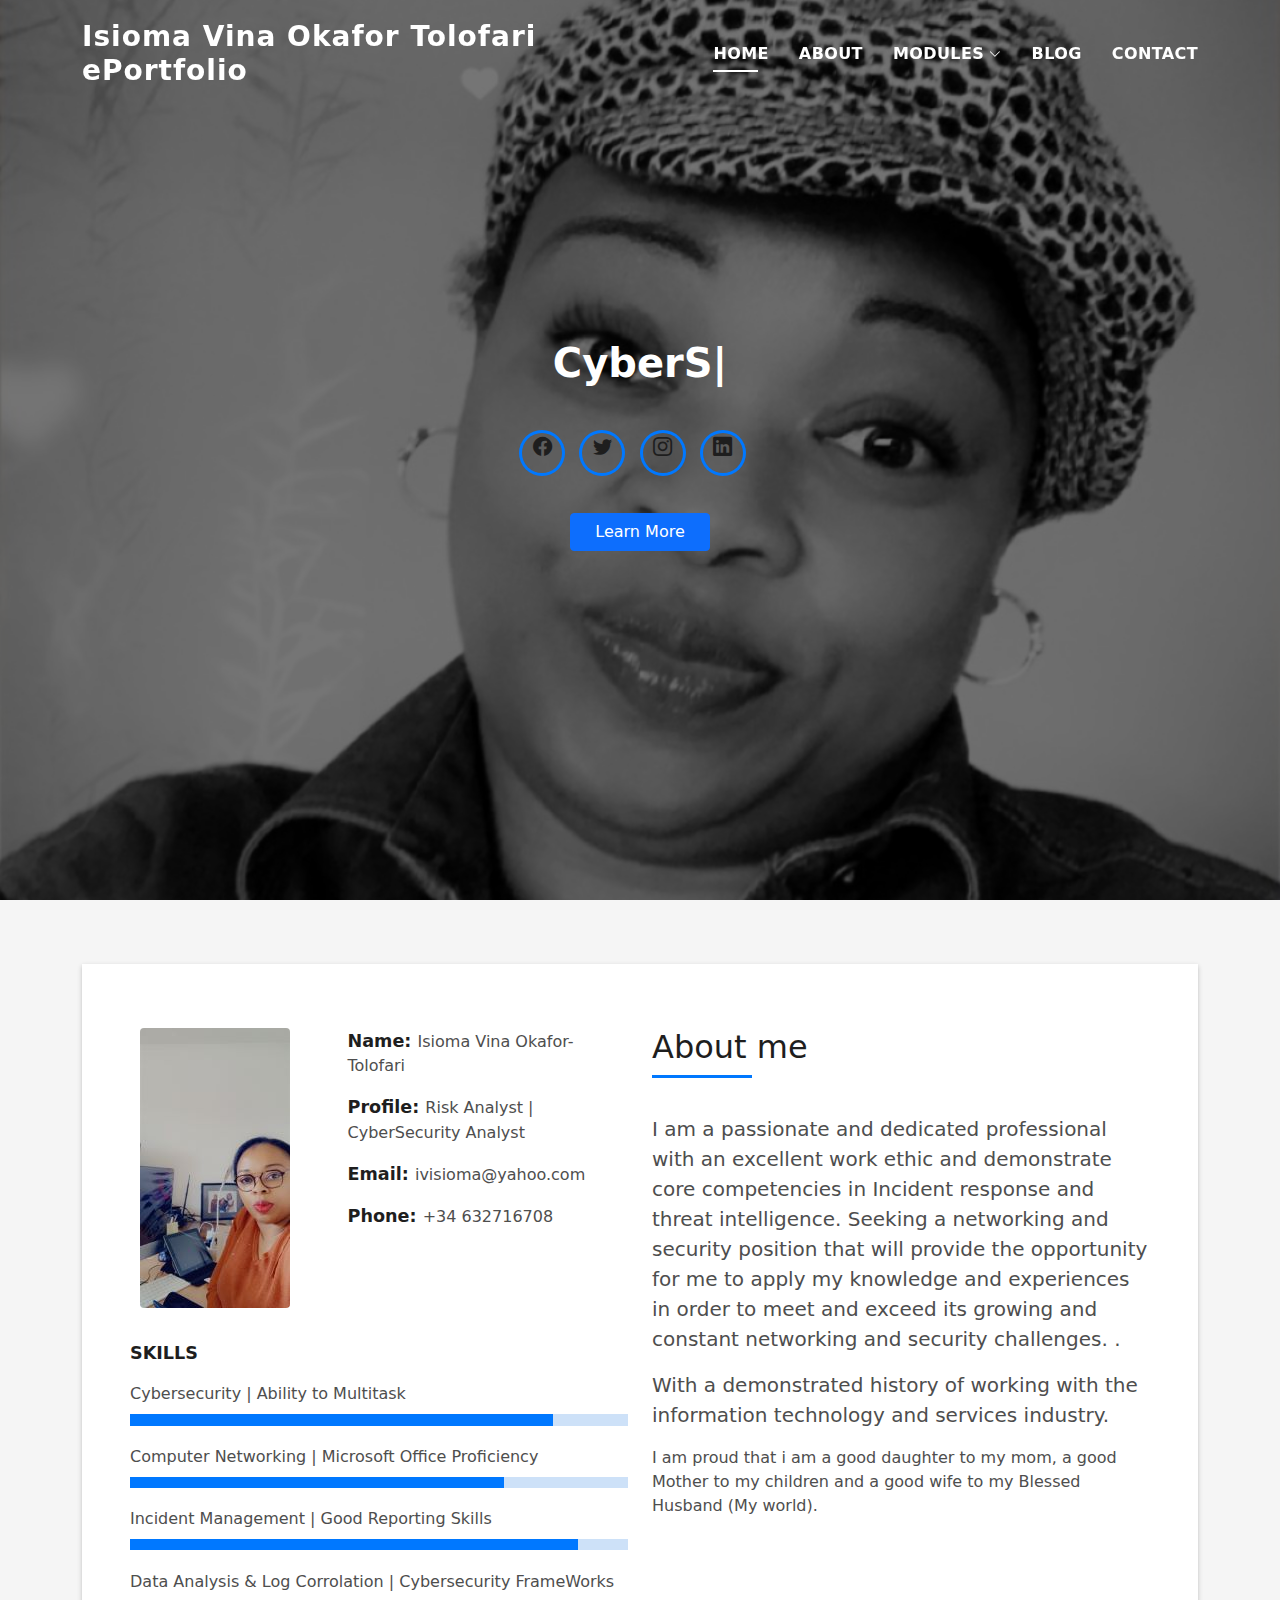
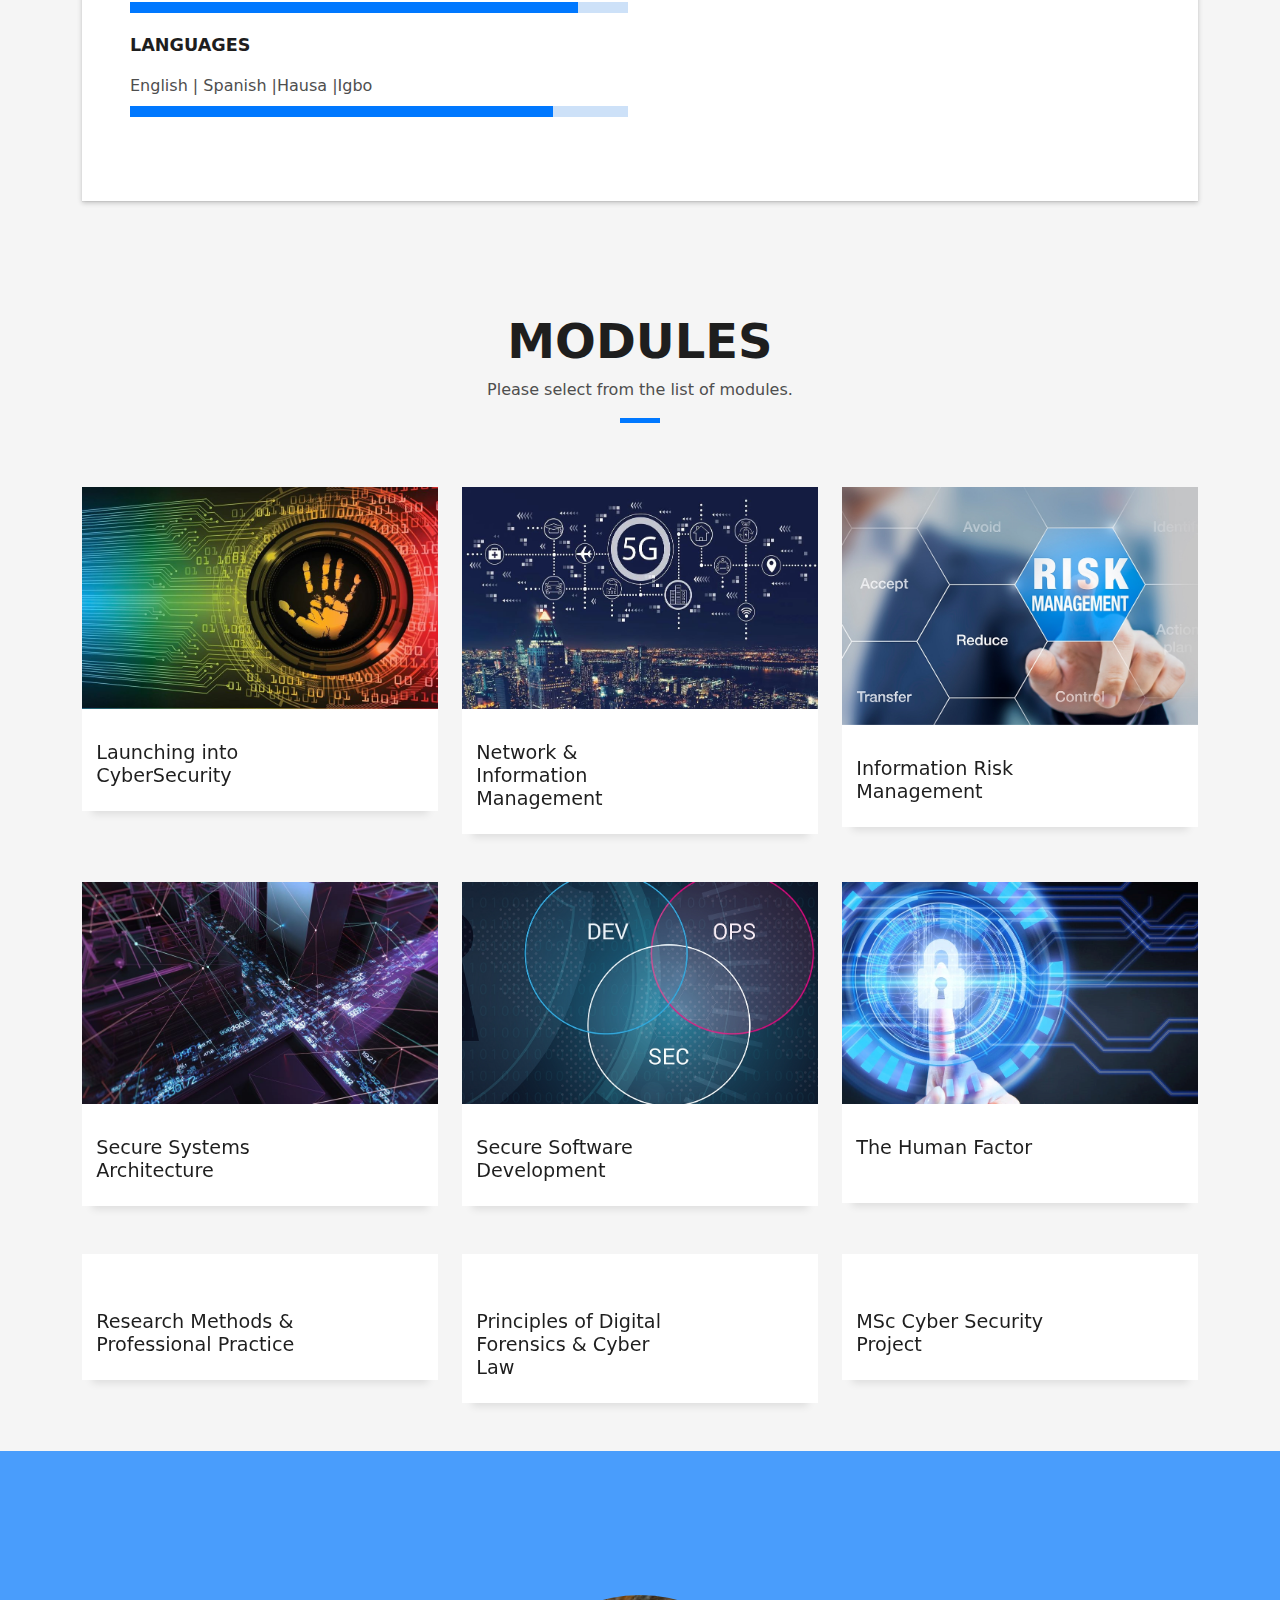
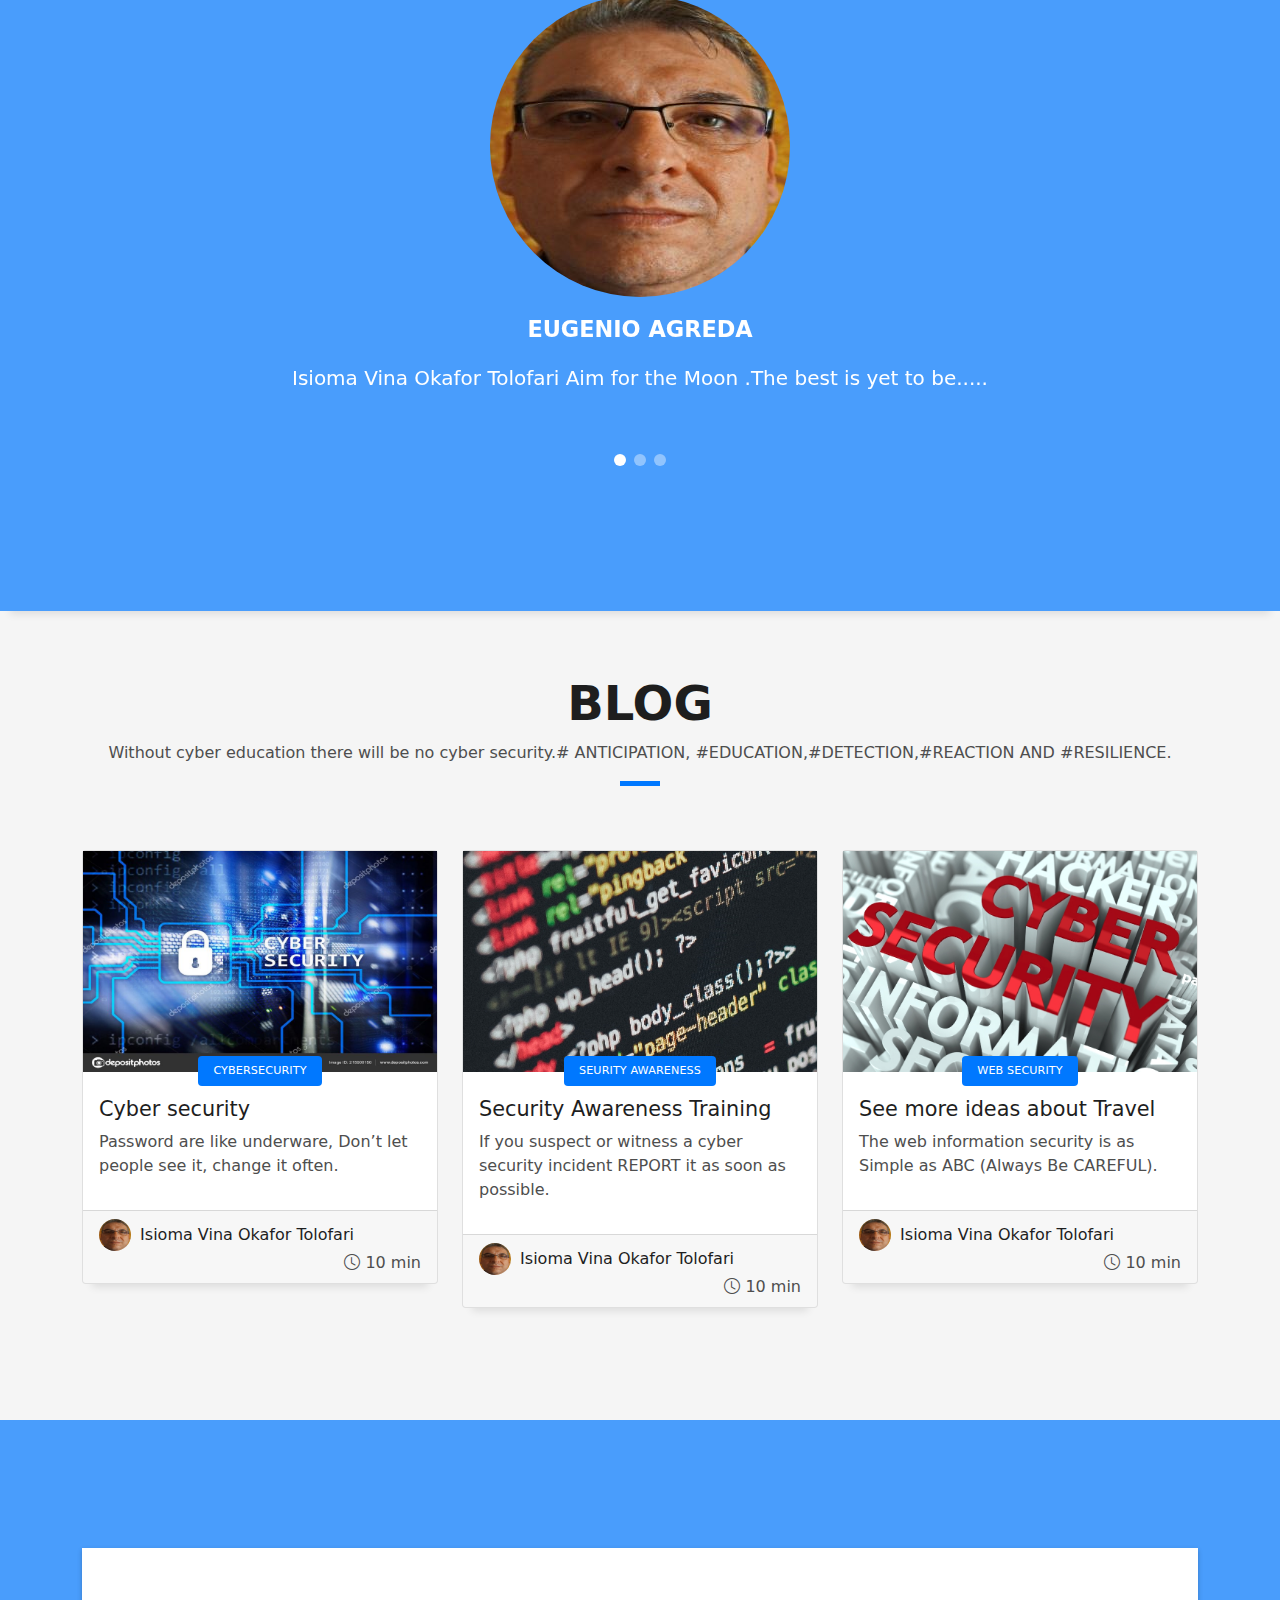
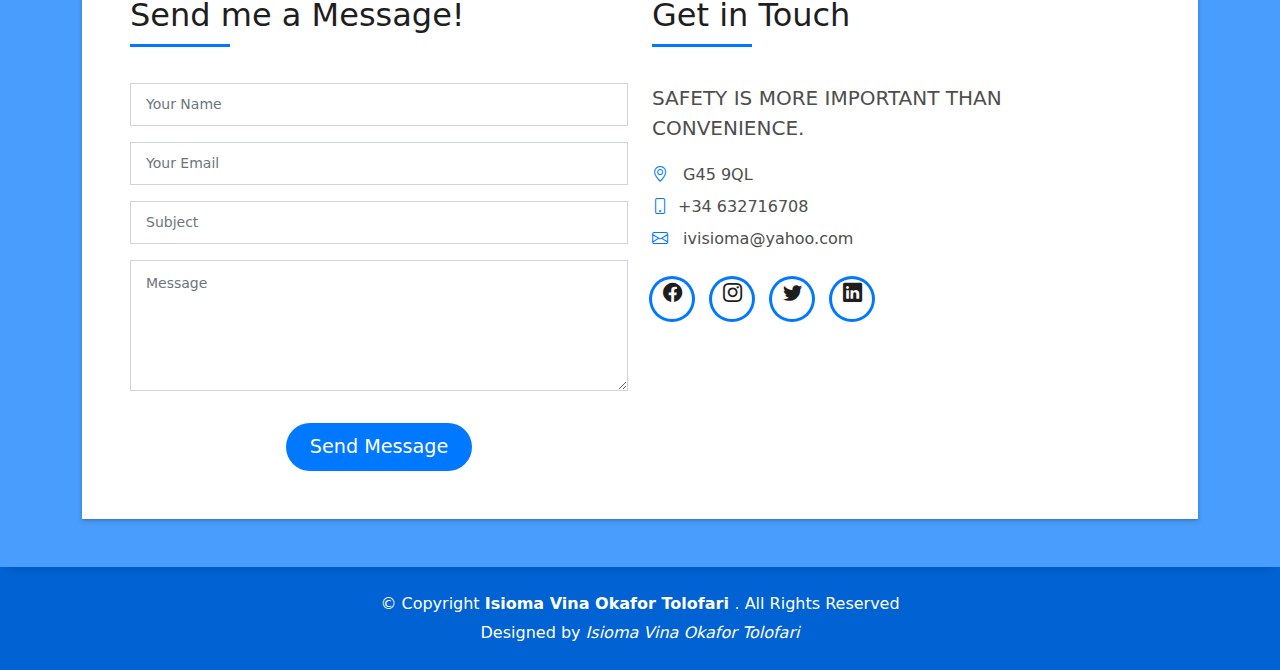
==== commit f609b43b: "COMMIT" ====
--- a/assets/index.html
+++ b/assets/index.html
@@ -166,7 +166,7 @@
                       <div class="about-info">
                         <p><span class="title-s">Name: </span> <span>Isioma Vina Okafor-Tolofari </span></p>
                         <p><span class="title-s">Profile: </span> <span>Risk Analyst | CyberSecurity Analyst</span></p>
-                        <p><span class="title-s">Email: </span> <span>io21283@essex.ac.uk</span></p>
+                        <p><span class="title-s">Email: </span> <span>ivisioma@yahoo.com</span></p>
                         <p><span class="title-s">Phone: </span> <span>+34 632716708</span></p>
                       </div>
                     </div>
@@ -669,9 +669,9 @@
                         SAFETY IS MORE IMPORTANT THAN CONVENIENCE.
                       </p>
                       <ul class="list-ico">
-                        <li><span class="bi bi-geo-alt"></span> UNIVERSITY OF ESSEX, UK 02108</li>
+                        <li><span class="bi bi-geo-alt"></span> G45 9QL</li>
                         <li><span class="bi bi-phone"></span>+34 632716708</li>
-                        <li><span class="bi bi-envelope"></span> io21283@essex.ac.uk</li>
+                        <li><span class="bi bi-envelope"></span> ivisioma@yahoo.com</li>
                       </ul>
                     </div>
                     <div class="socials">
